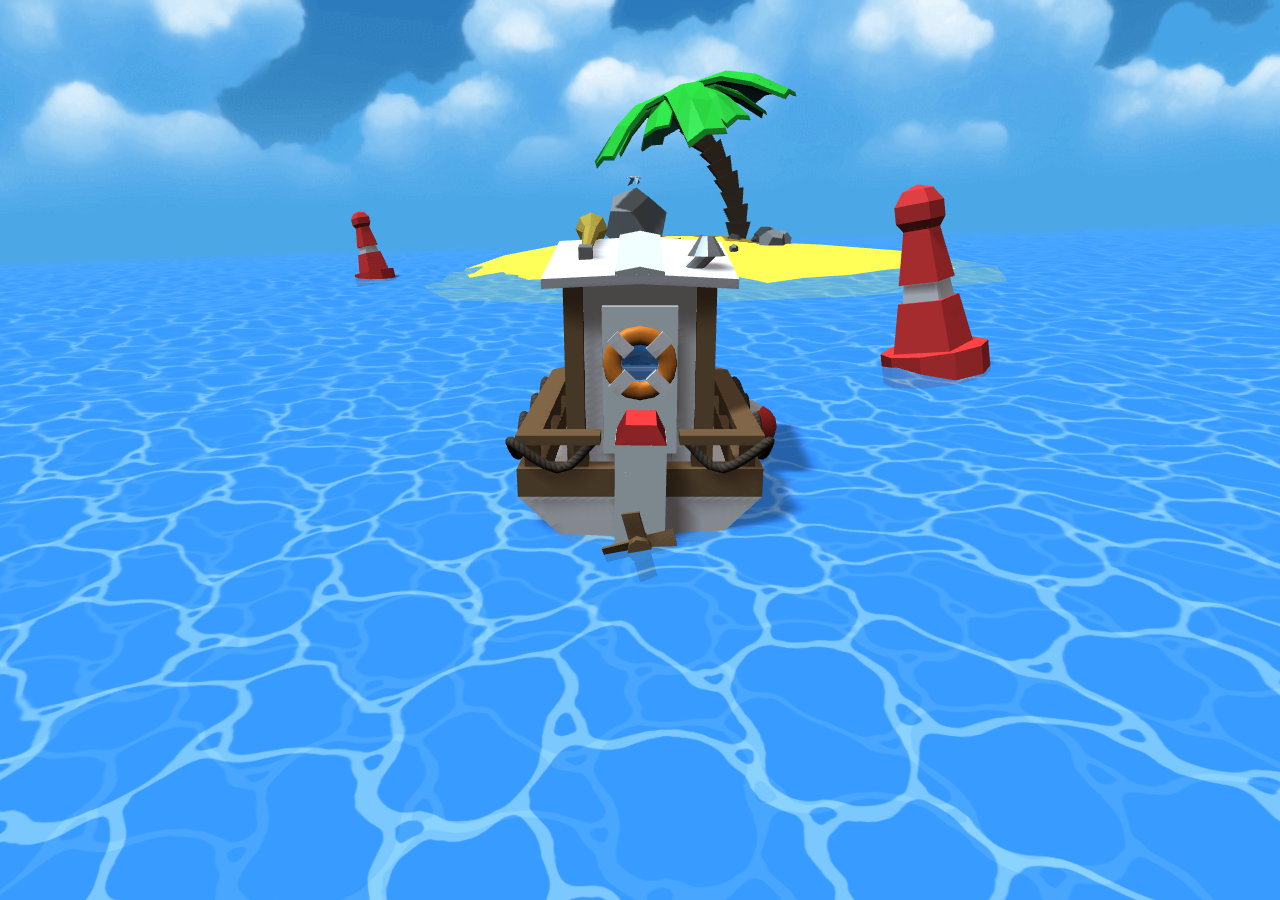
==== Level2/index.html @ db8a5d40 "init: Level 2 Optimisation" ====
<html>
	<head>
		<title>SeaHeroQuest-Level1</title>
		<link rel="stylesheet" type="text/css" href="styles.css">
		<script type="text/javascript" src="js/three.min.js"></script>
		<script type="text/javascript" src="js/OrbitControls.js"></script>	
		<script type="text/javascript" src="js/THREEx.KeyboardState.js"></script>	
		<script type="text/javascript" src="js/threeCSG.js"></script>
		<script type="text/javascript" src="js/script.js"></script>

	</head>	
	<body>
		<div id="canvas"></div>
	</body>
</html>
---- Level2/styles.css ----
* {
	margin: 0;
	padding: 0;
}

#canvas {
	position: absolute;
	width: 100%;
	height: 100%;
	overflow: hidden;
	/*background: linear-gradient(#00AEFF, #FFFFFF, #FFFFFF,#FFFFFF);*/
	background-color: #ffffff;
}
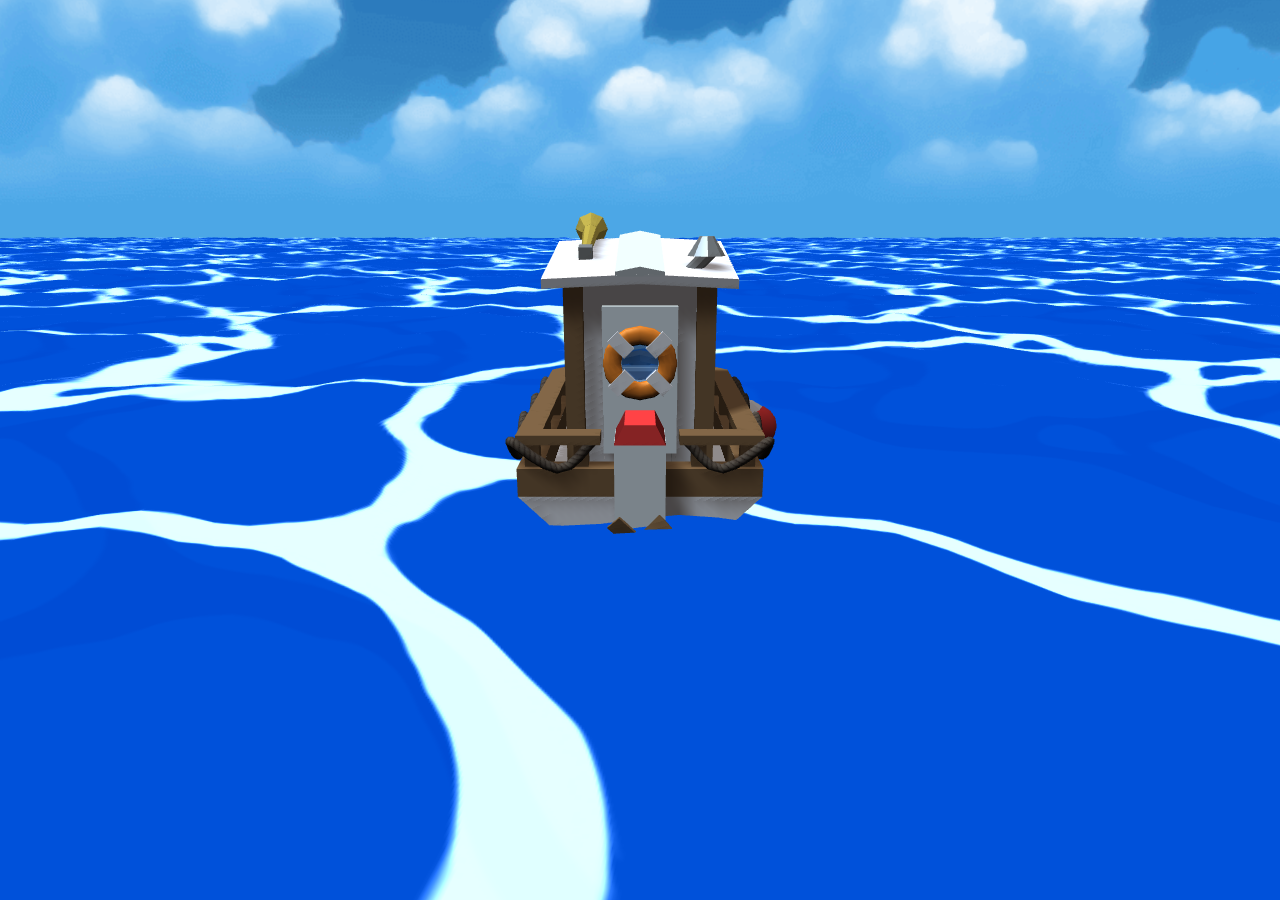
==== commit 5c944541: "amend: Sea Shader" ====
--- a/Level2/index.html
+++ b/Level2/index.html
@@ -1,6 +1,6 @@
 <html>
 	<head>
-		<title>SeaHeroQuest-Level1</title>
+		<title>SeaHeroQuest-Level2</title>
 		<link rel="stylesheet" type="text/css" href="styles.css">
 		<script type="text/javascript" src="js/three.min.js"></script>
 		<script type="text/javascript" src="js/OrbitControls.js"></script>	
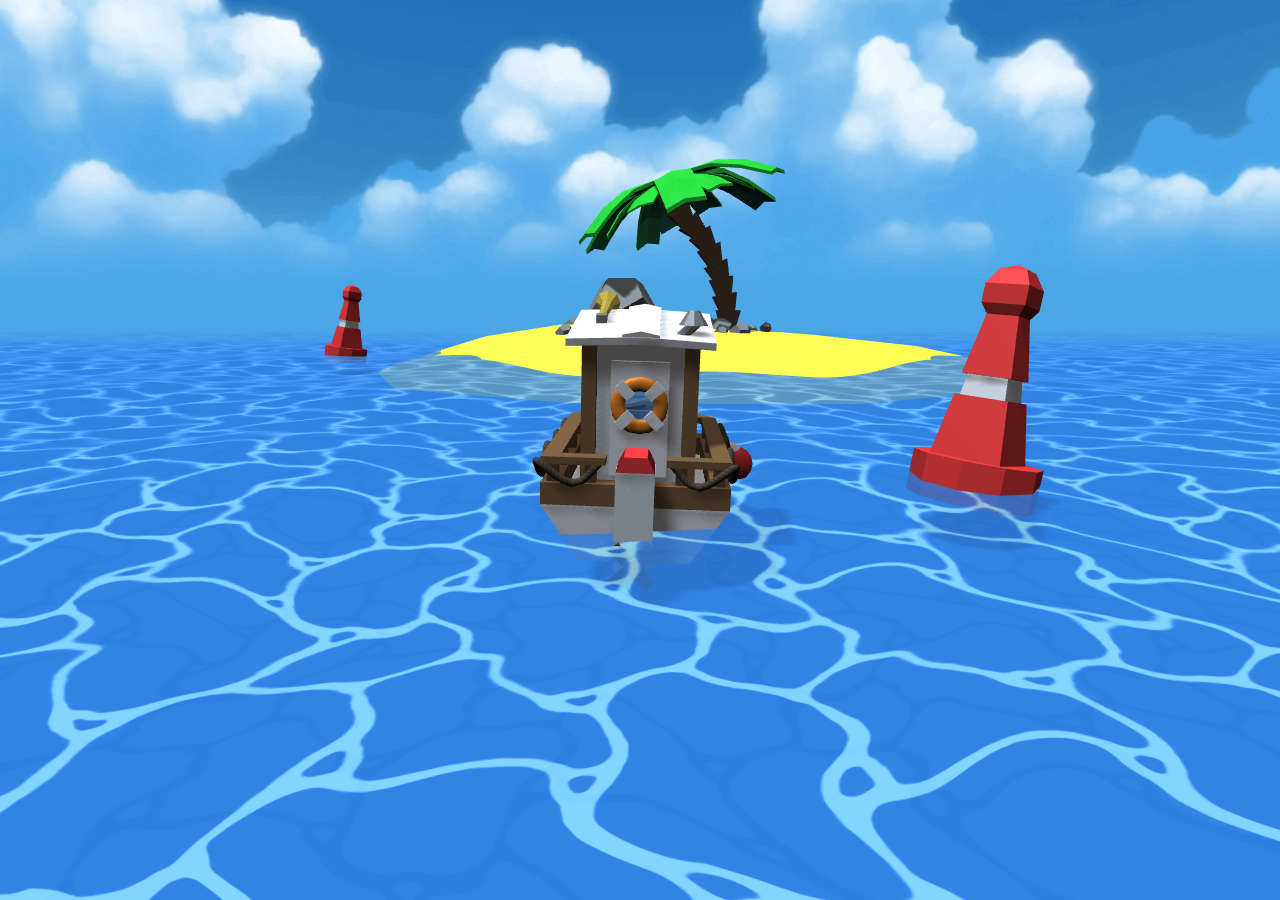
==== commit df62516a: "opti: merged Boat Geometry" ====
--- a/Level2/index.html
+++ b/Level2/index.html
@@ -7,7 +7,6 @@
 		<script type="text/javascript" src="js/THREEx.KeyboardState.js"></script>	
 		<script type="text/javascript" src="js/threeCSG.js"></script>
 		<script type="text/javascript" src="js/script.js"></script>
-
 	</head>	
 	<body>
 		<div id="canvas"></div>
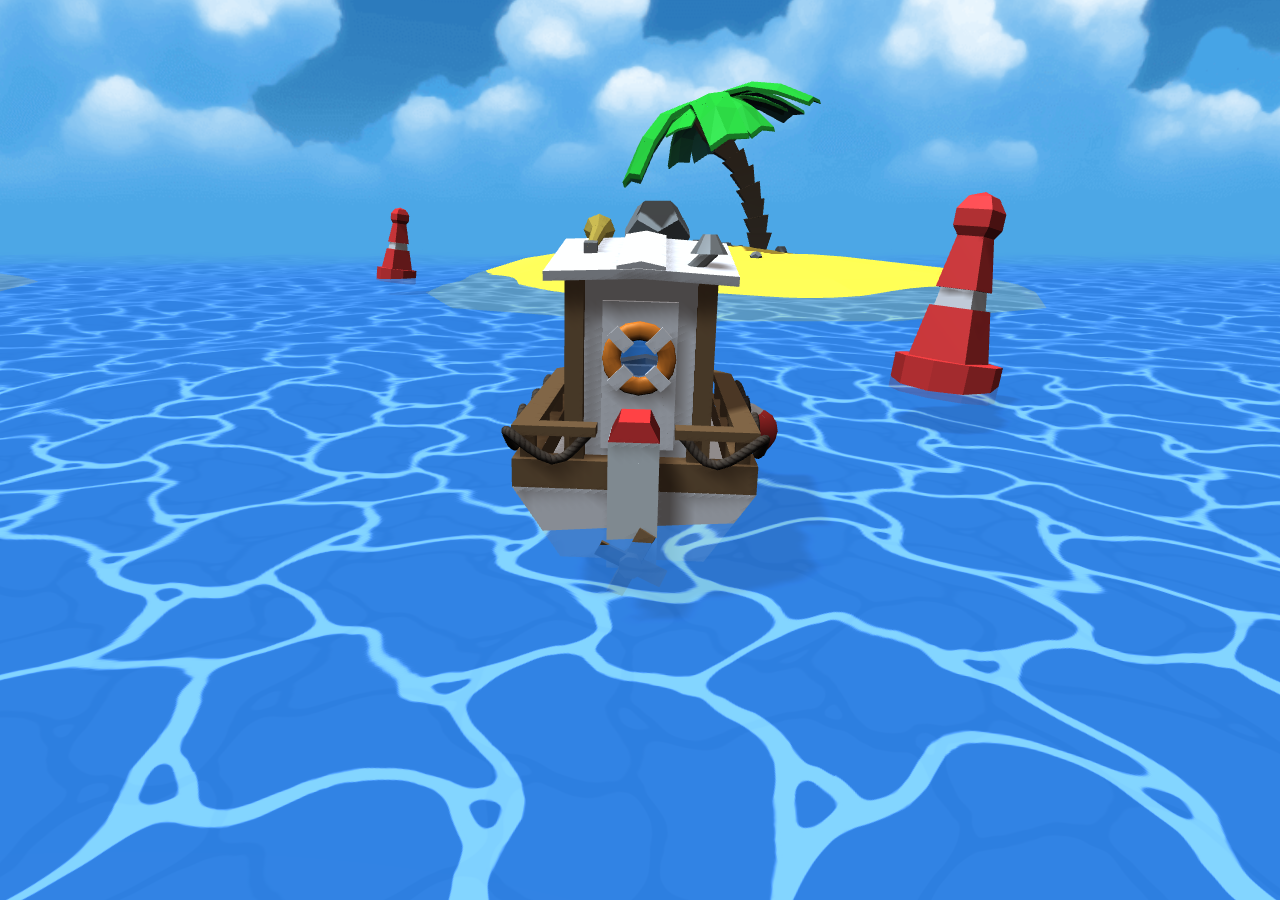
==== commit a527b9e8: "opti: Mobile Renderer settings" ====
--- a/Level2/index.html
+++ b/Level2/index.html
@@ -7,6 +7,7 @@
 		<script type="text/javascript" src="js/THREEx.KeyboardState.js"></script>	
 		<script type="text/javascript" src="js/threeCSG.js"></script>
 		<script type="text/javascript" src="js/script.js"></script>
+		<meta name='viewport' content='width=device-width'/>
 	</head>	
 	<body>
 		<div id="canvas"></div>
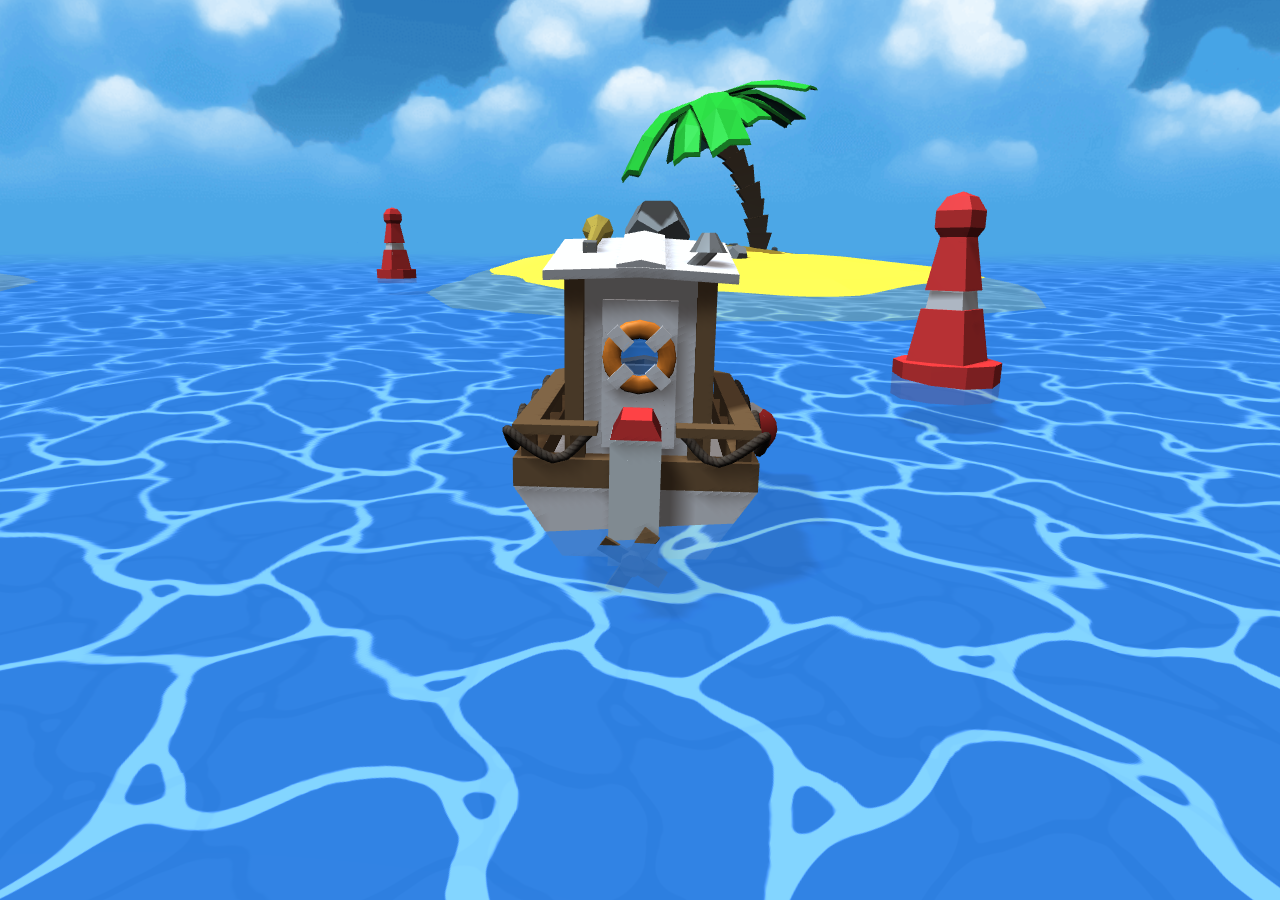
==== commit a1e662d1: "opti: level2" ====
--- a/Level2/index.html
+++ b/Level2/index.html
@@ -7,7 +7,7 @@
 		<script type="text/javascript" src="js/THREEx.KeyboardState.js"></script>	
 		<script type="text/javascript" src="js/threeCSG.js"></script>
 		<script type="text/javascript" src="js/script.js"></script>
-		<meta name='viewport' content='width=device-width'/>
+<!-- 		<meta name='viewport' content='width=device-width'/> -->
 	</head>	
 	<body>
 		<div id="canvas"></div>
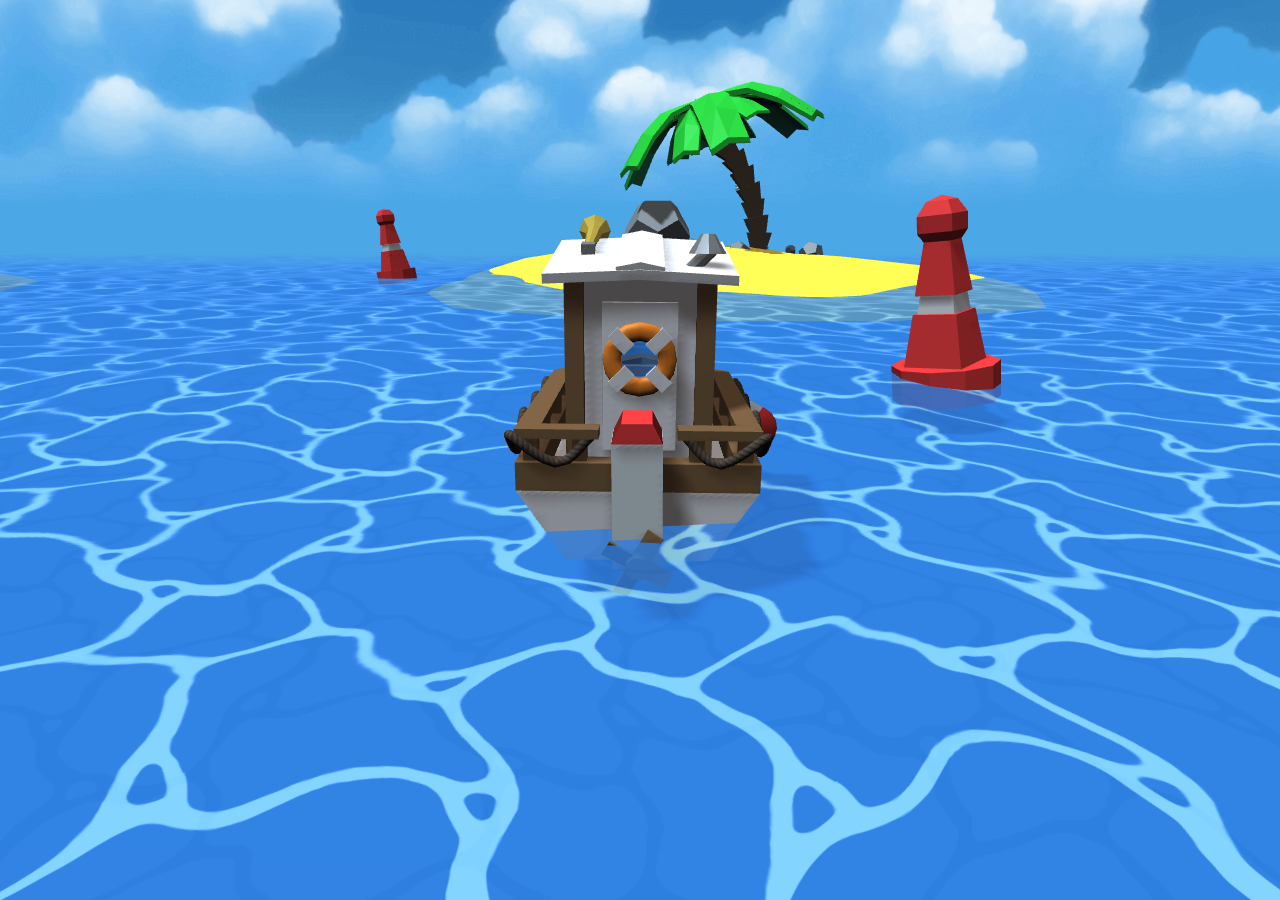
==== commit c607b853: "opti: level2" ====
--- a/Level2/index.html
+++ b/Level2/index.html
@@ -7,7 +7,7 @@
 		<script type="text/javascript" src="js/THREEx.KeyboardState.js"></script>	
 		<script type="text/javascript" src="js/threeCSG.js"></script>
 		<script type="text/javascript" src="js/script.js"></script>
-<!-- 		<meta name='viewport' content='width=device-width'/> -->
+ 		<meta name='viewport' content='width=device-width'/>
 	</head>	
 	<body>
 		<div id="canvas"></div>
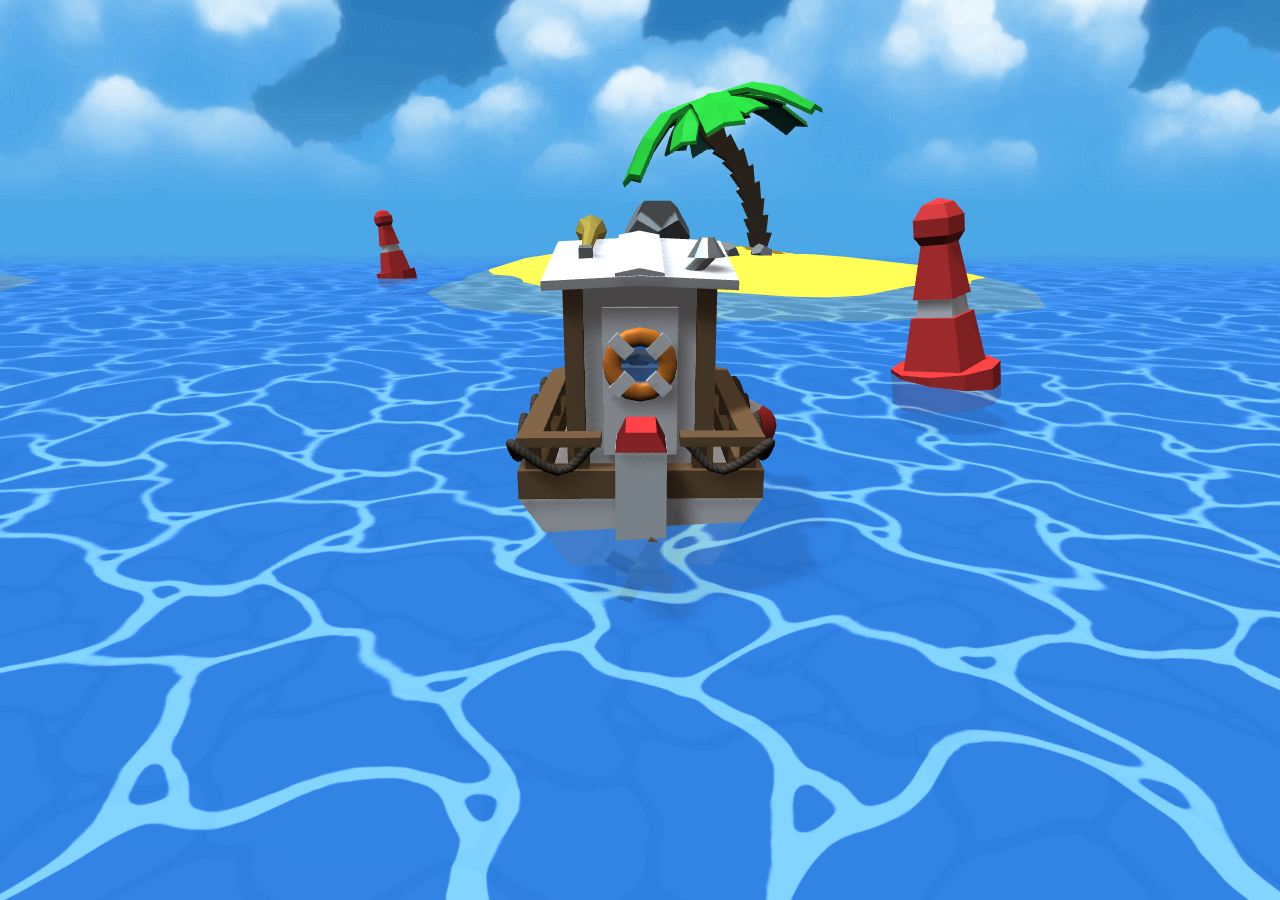
==== commit 3236678e: "feature: Loading manager and preloader" ====
--- a/Level2/index.html
+++ b/Level2/index.html
@@ -11,5 +11,8 @@
 	</head>	
 	<body>
 		<div id="canvas"></div>
+		<div id="preloader">
+			<div class="sk-cube-grid"><div class="sk-cube sk-cube1"></div><div class="sk-cube sk-cube2"></div><div class="sk-cube sk-cube3"></div><div class="sk-cube sk-cube4"></div><div class="sk-cube sk-cube5"></div><div class="sk-cube sk-cube6"></div><div class="sk-cube sk-cube7"></div><div class="sk-cube sk-cube8"></div><div class="sk-cube sk-cube9"></div></div>
+		</div>
 	</body>
 </html>
--- a/Level2/styles.css
+++ b/Level2/styles.css
@@ -1,6 +1,87 @@
 * {
 	margin: 0;
 	padding: 0;
+}
+#preloader {
+width:100%;
+height: 100%;
+position: absolute;
+background: linear-gradient(#4889da, #2763ae, #4889da);
+display: block;
+pointer-events: none;
+}
+.sk-cube-grid {
+  width: 40px;
+  height: 40px;
+  margin: -20px 0 0 -20px; 
+  position: absolute;
+  top: 50%;
+  left: 50%;
+}
+
+.sk-cube-grid .sk-cube {
+  width: 33%;
+  height: 33%;
+  background-color: #fff;
+  float: left;
+  -webkit-animation: sk-cubeGridScaleDelay 1.3s infinite ease-in-out;
+          animation: sk-cubeGridScaleDelay 1.3s infinite ease-in-out; 
+}
+.sk-cube-grid .sk-cube1 {
+  -webkit-animation-delay: 0.2s;
+          animation-delay: 0.2s; }
+.sk-cube-grid .sk-cube2 {
+  -webkit-animation-delay: 0.3s;
+          animation-delay: 0.3s; }
+.sk-cube-grid .sk-cube3 {
+  -webkit-animation-delay: 0.4s;
+          animation-delay: 0.4s; }
+.sk-cube-grid .sk-cube4 {
+  -webkit-animation-delay: 0.1s;
+          animation-delay: 0.1s; }
+.sk-cube-grid .sk-cube5 {
+  -webkit-animation-delay: 0.2s;
+          animation-delay: 0.2s; }
+.sk-cube-grid .sk-cube6 {
+  -webkit-animation-delay: 0.3s;
+          animation-delay: 0.3s; }
+.sk-cube-grid .sk-cube7 {
+  -webkit-animation-delay: 0s;
+          animation-delay: 0s; }
+.sk-cube-grid .sk-cube8 {
+  -webkit-animation-delay: 0.1s;
+          animation-delay: 0.1s; }
+.sk-cube-grid .sk-cube9 {
+  -webkit-animation-delay: 0.2s;
+          animation-delay: 0.2s; }
+
+@-webkit-keyframes sk-cubeGridScaleDelay {
+  0%, 70%, 100% {
+    -webkit-transform: scale3D(1, 1, 1);
+            transform: scale3D(1, 1, 1);
+  } 35% {
+    -webkit-transform: scale3D(0, 0, 1);
+            transform: scale3D(0, 0, 1); 
+  }
+}
+
+@keyframes sk-cubeGridScaleDelay {
+  0%, 70%, 100% {
+    -webkit-transform: scale3D(1, 1, 1);
+            transform: scale3D(1, 1, 1);
+  } 35% {
+    -webkit-transform: scale3D(0, 0, 1);
+            transform: scale3D(0, 0, 1);
+  } 
+}
+
+.hidden {
+
+    -webkit-transition: opacity .75s ease-in-out;
+    -moz-transition: opacity .75s ease-in-out;
+    -ms-transition: opacity .75s ease-in-out;
+    -o-transition: opacity .75s ease-in-out;
+    opacity: 0;
 }
 
 #canvas {
